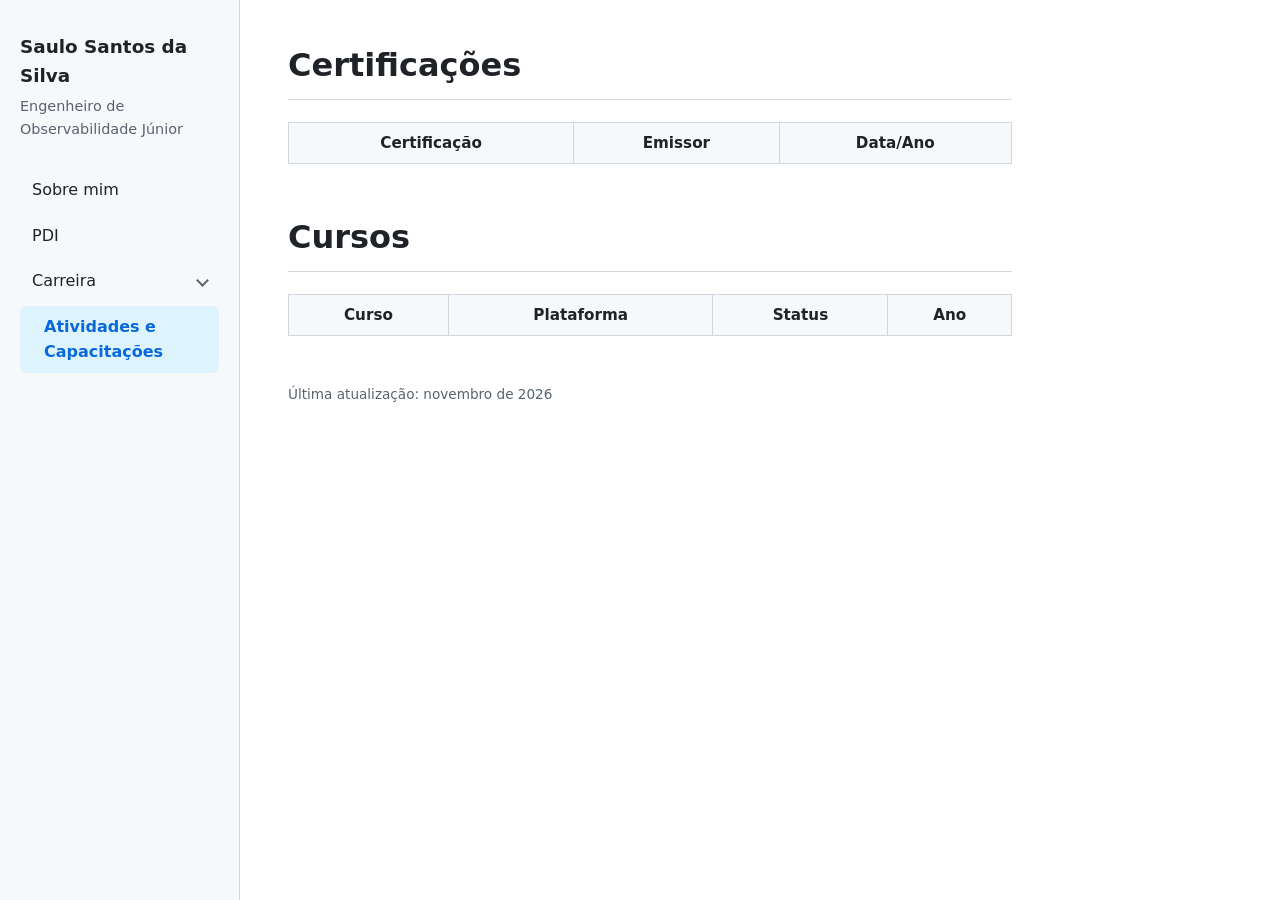
==== atividades-e-capacitacoes.html @ e50bb27c "ajustado atividades e capacitações" ====
<!DOCTYPE html>
<html lang="pt-BR">
<head>
  <meta charset="UTF-8">
  <meta name="viewport" content="width=device-width, initial-scale=1.0">
  <title>Atividades e Capacitações | Saulo Santos da Silva</title>
  <link rel="stylesheet" href="style.css?v=5">
</head>
<body>

  <aside class="lateral">
    <p class="nome">Saulo Santos da Silva</p>
    <p class="cargo">Engenheiro de Observabilidade Júnior</p>
    <nav>
      <a href="index.html">Sobre mim</a>
      <a href="pdi.html">PDI</a>
      <details open>
        <summary>Carreira</summary>
        <a href="atividades-e-capacitacoes.html" class="ativo">Atividades e Capacitações</a>
      </details>
    </nav>
  </aside>

  <main>
    <h1>Certificações</h1>
    <table class="certificacoes">
      <thead>
        <tr>
          <th>Certificação</th>
          <th>Emissor</th>
          <th>Data/Ano</th>
        </tr>
      </thead>
      <tbody>
        <!-- Para adicionar uma certificação, copie o bloco abaixo e preencha:
        <tr>
          <td>Nome da certificação</td>
          <td>Quem emitiu</td>
          <td>2026</td>
        </tr>
        -->
      </tbody>
    </table>

    <h1>Cursos</h1>
    <table class="cursos">
      <thead>
        <tr>
          <th>Curso</th>
          <th>Plataforma</th>
          <th>Status</th>
          <th>Ano</th>
        </tr>
      </thead>
      <tbody>
        <!-- Para adicionar um curso, copie o bloco abaixo e preencha:
        <tr>
          <td>Nome do curso</td>
          <td>Onde fez</td>
          <td>Status</td>
          <td>2026</td>
        </tr>
        -->
      </tbody>
    </table>

    <footer>Última atualização: novembro de 2026</footer>
  </main>

</body>
</html>
---- style.css ----
* { box-sizing: border-box; }

body {
  margin: 0;
  font-family: system-ui, -apple-system, "Segoe UI", Roboto, sans-serif;
  line-height: 1.6;
  color: #1f2328;
  background: #ffffff;
}

/* ===== Menu lateral ===== */
.lateral {
  position: fixed;
  top: 0;
  left: 0;
  width: 240px;
  height: 100vh;
  padding: 32px 20px;
  background: #f6f8fa;
  border-right: 1px solid #d0d7de;
}

.lateral .nome { margin: 0; font-size: 1.15rem; font-weight: 600; }
.lateral .cargo { margin: 4px 0 28px; color: #59636e; font-size: 0.9rem; }

.lateral nav a {
  display: block;
  padding: 8px 12px;
  margin-bottom: 4px;
  border-radius: 6px;
  color: #1f2328;
  text-decoration: none;
}

.lateral nav a:hover { background: #eaeef2; }

/* Menu expansível (ex.: Carreira) */
.lateral nav summary {
  display: flex;
  justify-content: space-between;
  align-items: center;
  padding: 8px 12px;
  margin-bottom: 4px;
  border-radius: 6px;
  cursor: pointer;
  list-style: none;
}
.lateral nav summary::-webkit-details-marker { display: none; }
/* Seta ">" à direita do nome; gira para baixo quando aberto */
.lateral nav summary::after {
  content: "";
  width: 7px;
  height: 7px;
  border-right: 2px solid #59636e;
  border-bottom: 2px solid #59636e;
  transform: rotate(-45deg);
  transition: transform 0.15s;
}
.lateral nav details[open] > summary::after { transform: rotate(45deg); }
.lateral nav summary:hover { background: #eaeef2; }
.lateral nav details a { padding-left: 24px; }

.lateral nav a.ativo {
  background: #ddf4ff;
  color: #0969da;
  font-weight: 600;
}

/* ===== Conteúdo ===== */
main {
  margin-left: 240px;
  max-width: 820px;
  padding: 40px 48px;
}

h1 { margin-top: 48px; border-bottom: 1px solid #d0d7de; padding-bottom: 8px; }
h1:first-child { margin-top: 0; }
h2 { margin-top: 32px; margin-bottom: 4px; font-size: 1.2rem; }

table { width: 100%; border-collapse: collapse; margin: 12px 0; font-size: 0.95rem; }
th, td { border: 1px solid #d0d7de; padding: 8px 10px; text-align: left; vertical-align: top; }
th { background: #f6f8fa; }
.formacao th,
.trajetoria th,
.base-tecnica th,
.atividades th,
.certificacoes th,
.cursos th { text-align: center; }

.nota {
  background: #fff8c5;
  border: 1px solid #d4a72c;
  padding: 10px 14px;
  border-radius: 6px;
  font-size: 0.95rem;
}

footer { margin-top: 48px; color: #59636e; font-size: 0.85rem; }

/* ===== Celular: menu vai para o topo ===== */
@media (max-width: 700px) {
  .lateral {
    position: static;
    width: 100%;
    height: auto;
    padding: 20px;
    border-right: none;
    border-bottom: 1px solid #d0d7de;
  }
  .lateral .cargo { margin-bottom: 12px; }
  .lateral nav a { display: inline-block; }
  .lateral nav details { display: inline-block; vertical-align: top; }
  .lateral nav details a { padding-left: 12px; }
  main { margin-left: 0; padding: 24px 20px; }
}
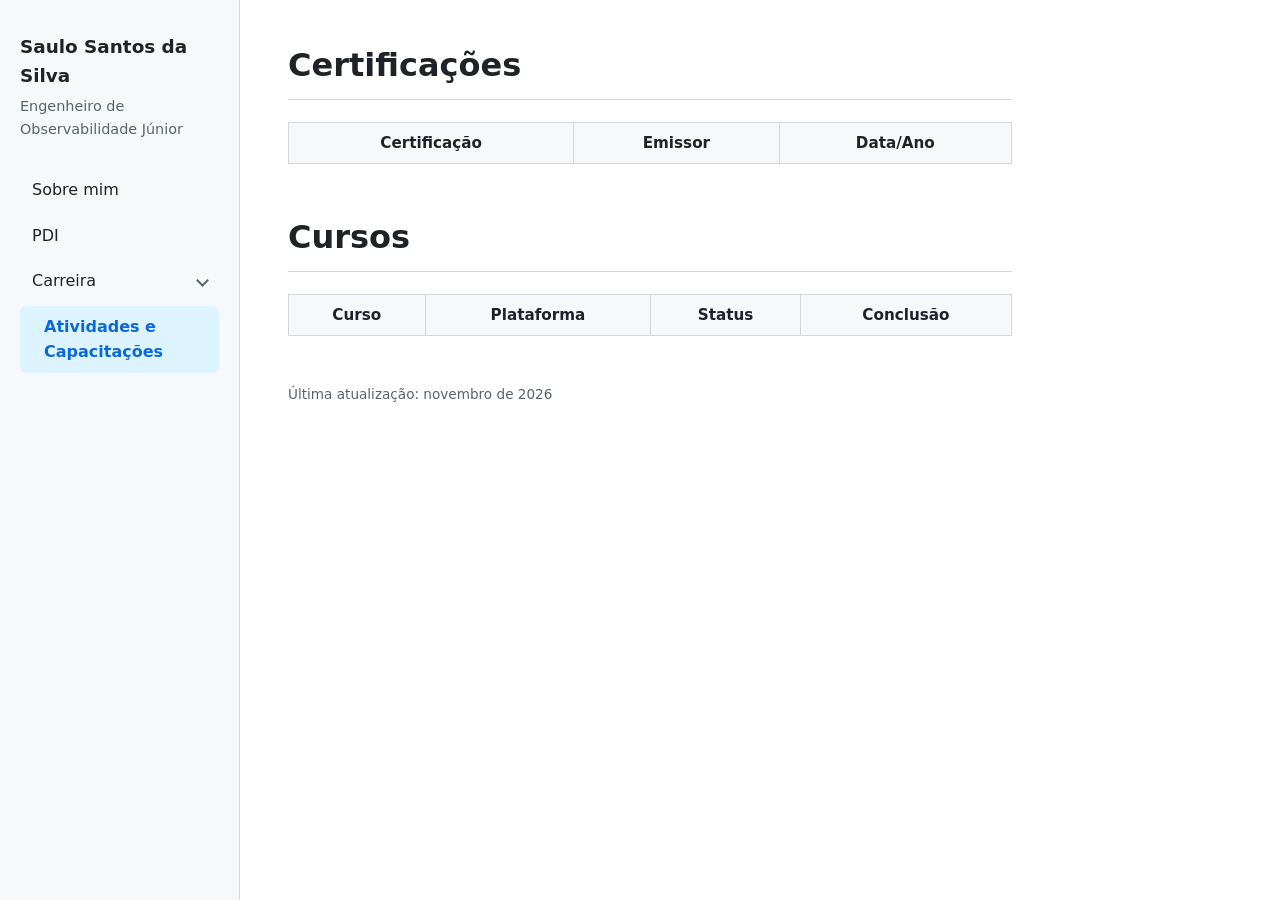
==== commit 846adb6d: "ajuste" ====
--- a/atividades-e-capacitacoes.html
+++ b/atividades-e-capacitacoes.html
@@ -49,7 +49,7 @@
           <th>Curso</th>
           <th>Plataforma</th>
           <th>Status</th>
-          <th>Ano</th>
+          <th>Conclusão</th>
         </tr>
       </thead>
       <tbody>
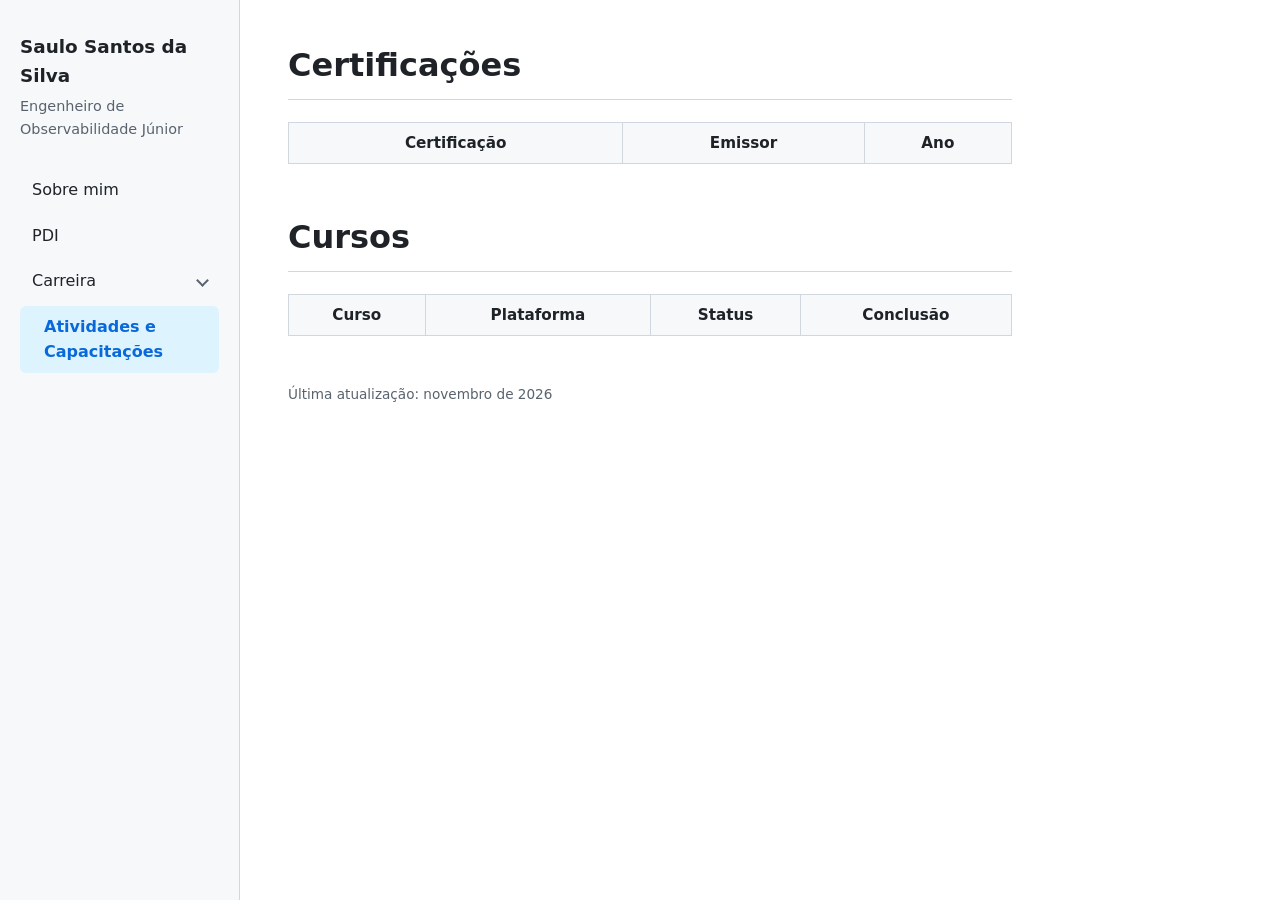
==== commit 2d7210d4: "alterado certificações" ====
--- a/atividades-e-capacitacoes.html
+++ b/atividades-e-capacitacoes.html
@@ -28,7 +28,7 @@
         <tr>
           <th>Certificação</th>
           <th>Emissor</th>
-          <th>Data/Ano</th>
+          <th>Ano</th>
         </tr>
       </thead>
       <tbody>
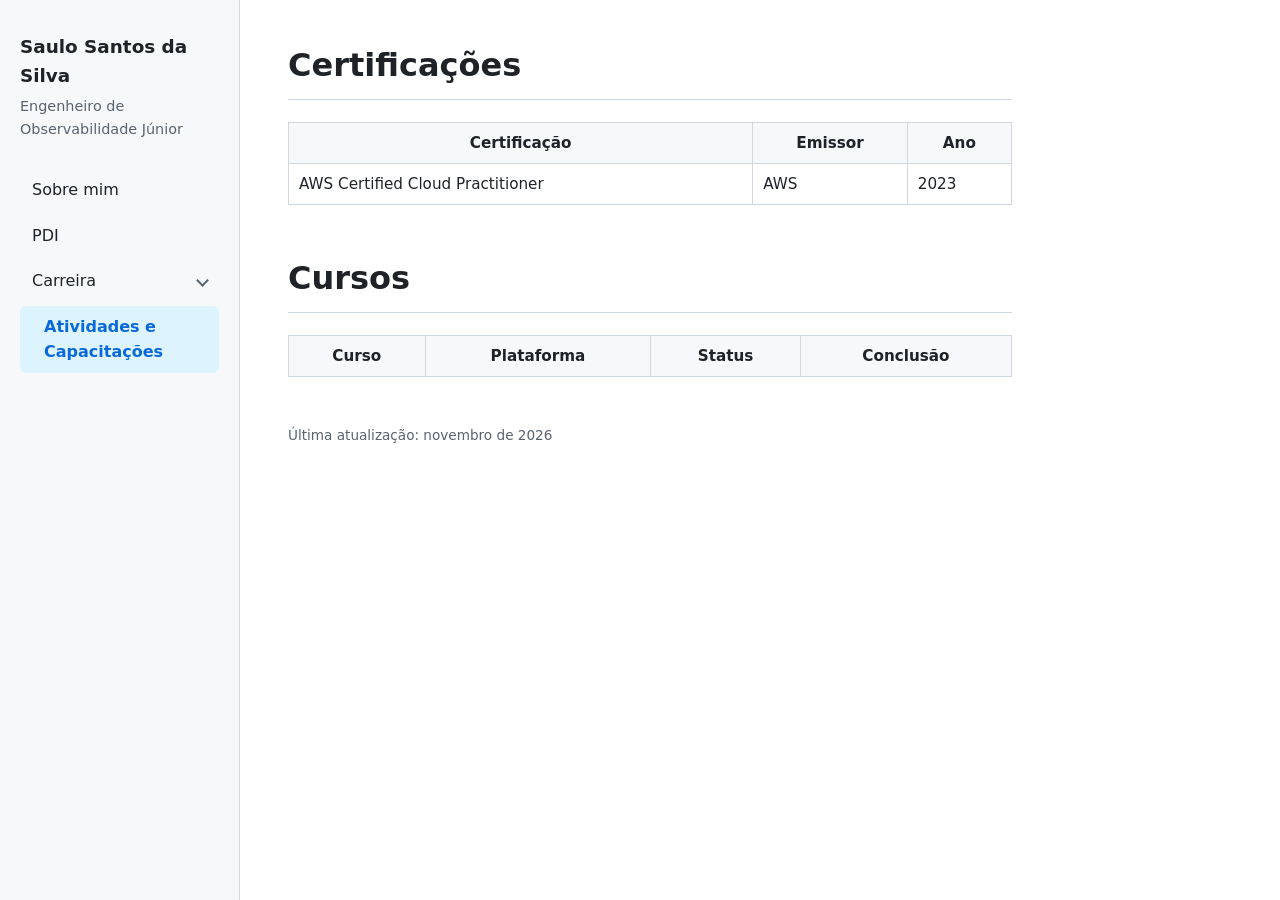
==== commit fa050e57: "Adiciona certificação AWS Certified Cloud Practitioner Co-Authored-By: Claude Opus 5.5 <noreply@anth" ====
--- a/atividades-e-capacitacoes.html
+++ b/atividades-e-capacitacoes.html
@@ -39,6 +39,11 @@
           <td>2026</td>
         </tr>
         -->
+        <tr>
+          <td>AWS Certified Cloud Practitioner</td>
+          <td>AWS</td>
+          <td>2023</td>
+        </tr>
       </tbody>
     </table>
 
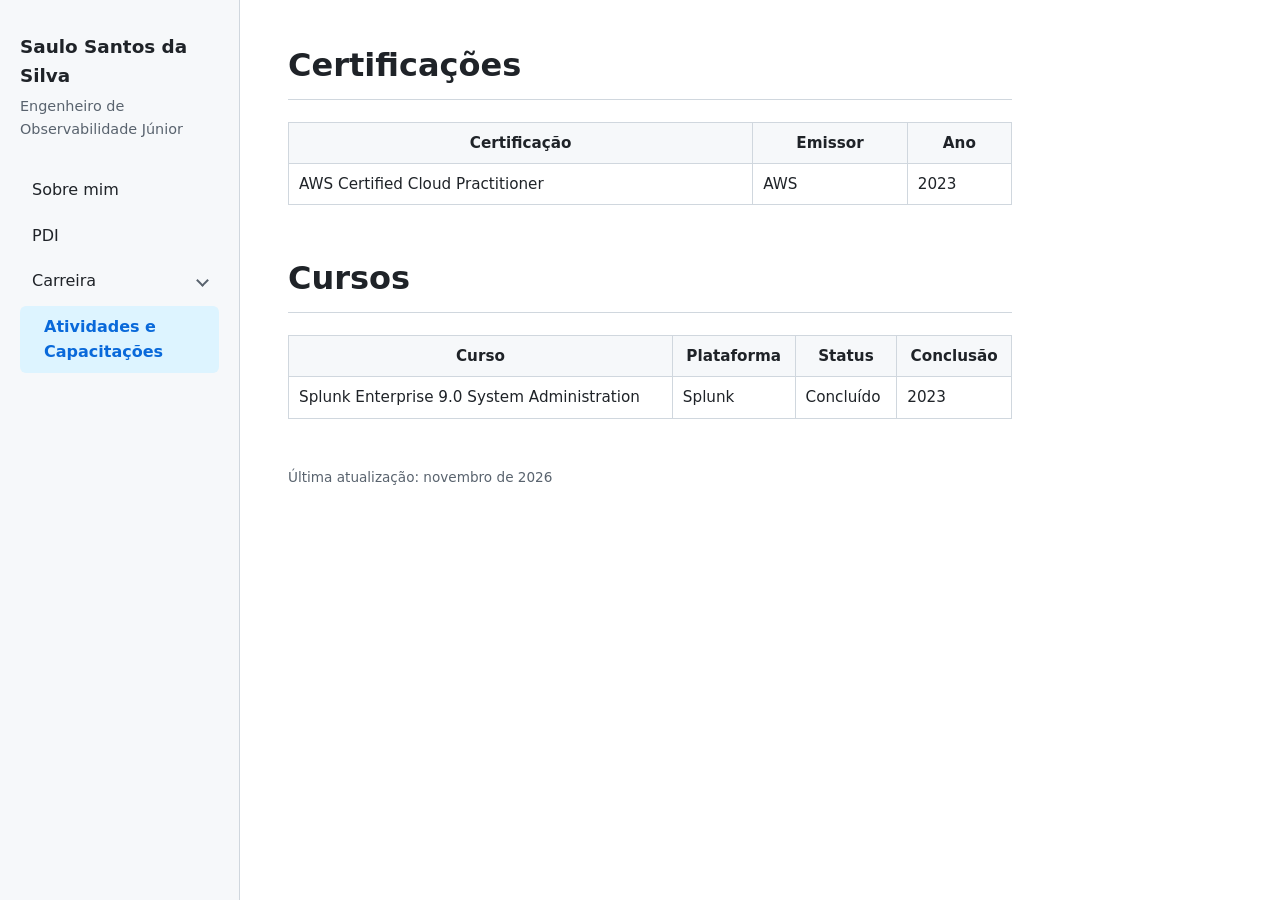
==== commit 7be1c876: "Adiciona curso Splunk Enterprise 9.0 System Administration Co-Authored-By: Claude Opus 5.5 <noreply@" ====
--- a/atividades-e-capacitacoes.html
+++ b/atividades-e-capacitacoes.html
@@ -66,6 +66,12 @@
           <td>2026</td>
         </tr>
         -->
+        <tr>
+          <td>Splunk Enterprise 9.0 System Administration</td>
+          <td>Splunk</td>
+          <td>Concluído</td>
+          <td>2023</td>
+        </tr>
       </tbody>
     </table>
 
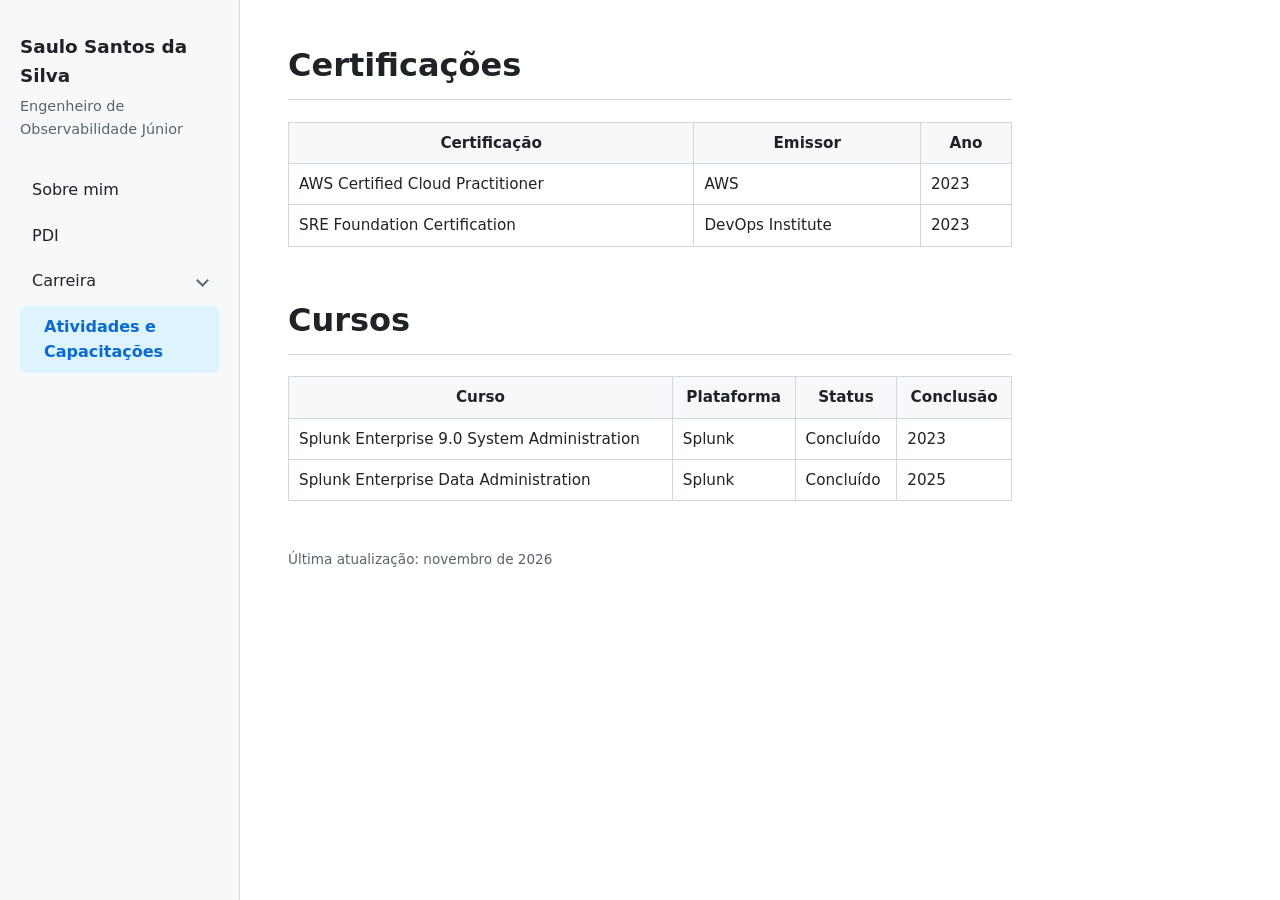
==== commit 0413a995: "Adiciona certificação SRE Foundation e curso Splunk Enterprise Data Administration Co-Authored-By: C" ====
--- a/atividades-e-capacitacoes.html
+++ b/atividades-e-capacitacoes.html
@@ -44,6 +44,11 @@
           <td>AWS</td>
           <td>2023</td>
         </tr>
+        <tr>
+          <td>SRE Foundation Certification</td>
+          <td>DevOps Institute</td>
+          <td>2023</td>
+        </tr>
       </tbody>
     </table>
 
@@ -72,6 +77,12 @@
           <td>Concluído</td>
           <td>2023</td>
         </tr>
+        <tr>
+          <td>Splunk Enterprise Data Administration</td>
+          <td>Splunk</td>
+          <td>Concluído</td>
+          <td>2025</td>
+        </tr>
       </tbody>
     </table>
 
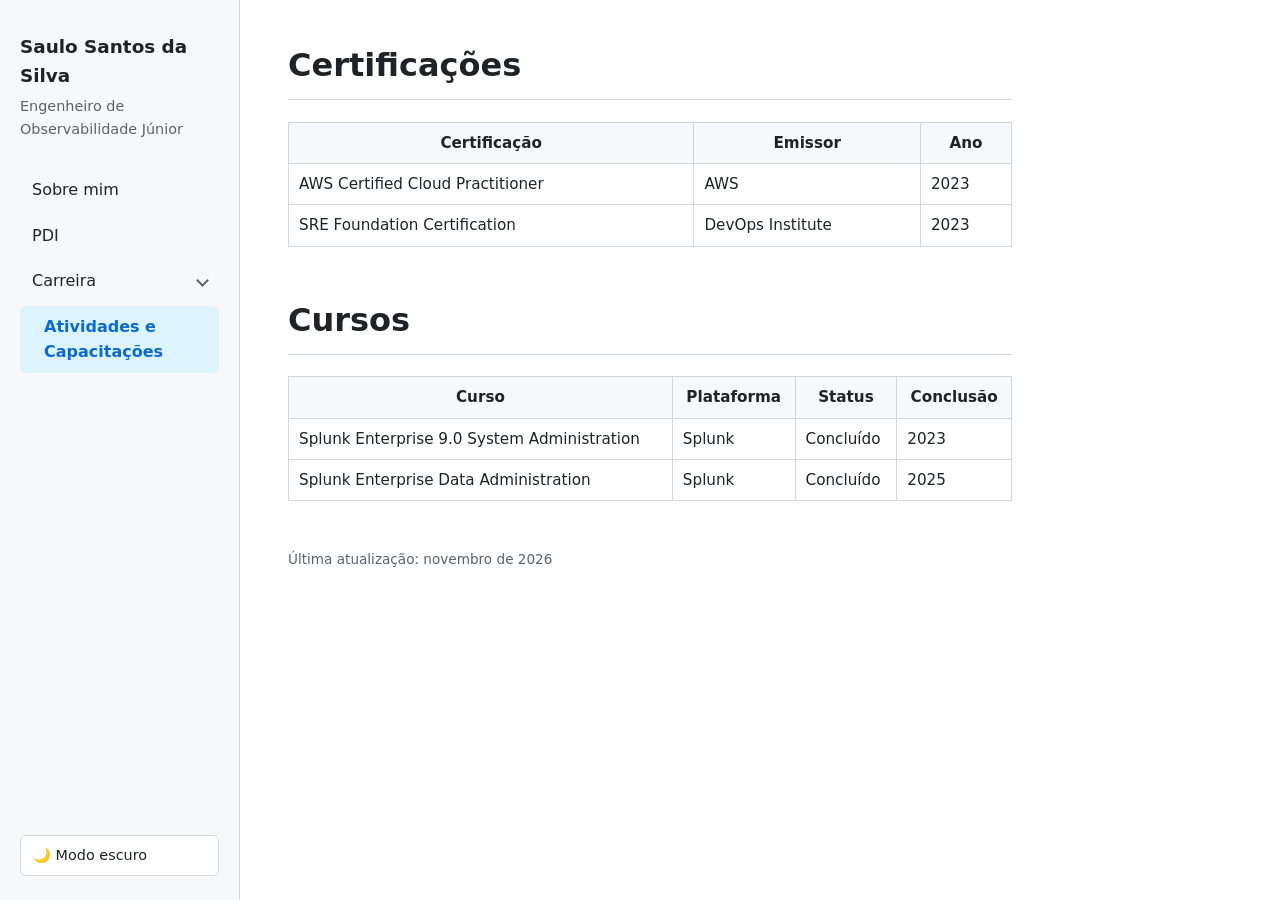
==== commit 27094fc7: "Adiciona botão de modo claro/escuro no rodapé do menu lateral Co-Authored-By: Claude Opus 5.5 <norep" ====
--- a/atividades-e-capacitacoes.html
+++ b/atividades-e-capacitacoes.html
@@ -4,7 +4,8 @@
   <meta charset="UTF-8">
   <meta name="viewport" content="width=device-width, initial-scale=1.0">
   <title>Atividades e Capacitações | Saulo Santos da Silva</title>
-  <link rel="stylesheet" href="style.css?v=5">
+  <link rel="stylesheet" href="style.css?v=6">
+  <script src="tema.js?v=1"></script>
 </head>
 <body>
 
@@ -19,6 +20,7 @@
         <a href="atividades-e-capacitacoes.html" class="ativo">Atividades e Capacitações</a>
       </details>
     </nav>
+    <button type="button" class="tema-botao">🌙 Modo escuro</button>
   </aside>
 
   <main>
--- a/style.css
+++ b/style.css
@@ -1,11 +1,41 @@
+/* ===== Cores (modo claro e escuro) ===== */
+:root {
+  --texto: #1f2328;
+  --texto-suave: #59636e;
+  --fundo: #ffffff;
+  --fundo-suave: #f6f8fa;
+  --hover: #eaeef2;
+  --borda: #d0d7de;
+  --destaque-fundo: #ddf4ff;
+  --destaque-texto: #0969da;
+  --nota-fundo: #fff8c5;
+  --nota-borda: #d4a72c;
+  color-scheme: light;
+}
+
+[data-tema="escuro"] {
+  --texto: #e6edf3;
+  --texto-suave: #9198a1;
+  --fundo: #0d1117;
+  --fundo-suave: #161b22;
+  --hover: #21262d;
+  --borda: #30363d;
+  --destaque-fundo: #1f3a5f;
+  --destaque-texto: #58a6ff;
+  --nota-fundo: #2e2a15;
+  --nota-borda: #9e6a03;
+  color-scheme: dark;
+}
+
 * { box-sizing: border-box; }
 
 body {
   margin: 0;
   font-family: system-ui, -apple-system, "Segoe UI", Roboto, sans-serif;
   line-height: 1.6;
-  color: #1f2328;
-  background: #ffffff;
+  color: var(--texto);
+  background: var(--fundo);
+  transition: background 0.2s, color 0.2s;
 }
 
 /* ===== Menu lateral ===== */
@@ -16,23 +46,23 @@
   width: 240px;
   height: 100vh;
   padding: 32px 20px;
-  background: #f6f8fa;
-  border-right: 1px solid #d0d7de;
+  background: var(--fundo-suave);
+  border-right: 1px solid var(--borda);
 }
 
 .lateral .nome { margin: 0; font-size: 1.15rem; font-weight: 600; }
-.lateral .cargo { margin: 4px 0 28px; color: #59636e; font-size: 0.9rem; }
+.lateral .cargo { margin: 4px 0 28px; color: var(--texto-suave); font-size: 0.9rem; }
 
 .lateral nav a {
   display: block;
   padding: 8px 12px;
   margin-bottom: 4px;
   border-radius: 6px;
-  color: #1f2328;
+  color: var(--texto);
   text-decoration: none;
 }
 
-.lateral nav a:hover { background: #eaeef2; }
+.lateral nav a:hover { background: var(--hover); }
 
 /* Menu expansível (ex.: Carreira) */
 .lateral nav summary {
@@ -51,18 +81,38 @@
   content: "";
   width: 7px;
   height: 7px;
-  border-right: 2px solid #59636e;
-  border-bottom: 2px solid #59636e;
+  border-right: 2px solid var(--texto-suave);
+  border-bottom: 2px solid var(--texto-suave);
   transform: rotate(-45deg);
   transition: transform 0.15s;
 }
 .lateral nav details[open] > summary::after { transform: rotate(45deg); }
-.lateral nav summary:hover { background: #eaeef2; }
+.lateral nav summary:hover { background: var(--hover); }
 .lateral nav details a { padding-left: 24px; }
 
+/* Botão de modo claro/escuro: rodapé do menu lateral */
+.tema-botao {
+  position: absolute;
+  left: 20px;
+  right: 20px;
+  bottom: 24px;
+  display: flex;
+  align-items: center;
+  gap: 8px;
+  padding: 8px 12px;
+  border: 1px solid var(--borda);
+  border-radius: 6px;
+  background: var(--fundo);
+  color: var(--texto);
+  font: inherit;
+  font-size: 0.9rem;
+  cursor: pointer;
+}
+.tema-botao:hover { background: var(--hover); }
+
 .lateral nav a.ativo {
-  background: #ddf4ff;
-  color: #0969da;
+  background: var(--destaque-fundo);
+  color: var(--destaque-texto);
   font-weight: 600;
 }
 
@@ -73,13 +123,13 @@
   padding: 40px 48px;
 }
 
-h1 { margin-top: 48px; border-bottom: 1px solid #d0d7de; padding-bottom: 8px; }
+h1 { margin-top: 48px; border-bottom: 1px solid var(--borda); padding-bottom: 8px; }
 h1:first-child { margin-top: 0; }
 h2 { margin-top: 32px; margin-bottom: 4px; font-size: 1.2rem; }
 
 table { width: 100%; border-collapse: collapse; margin: 12px 0; font-size: 0.95rem; }
-th, td { border: 1px solid #d0d7de; padding: 8px 10px; text-align: left; vertical-align: top; }
-th { background: #f6f8fa; }
+th, td { border: 1px solid var(--borda); padding: 8px 10px; text-align: left; vertical-align: top; }
+th { background: var(--fundo-suave); }
 .formacao th,
 .trajetoria th,
 .base-tecnica th,
@@ -88,26 +138,27 @@
 .cursos th { text-align: center; }
 
 .nota {
-  background: #fff8c5;
-  border: 1px solid #d4a72c;
+  background: var(--nota-fundo);
+  border: 1px solid var(--nota-borda);
   padding: 10px 14px;
   border-radius: 6px;
   font-size: 0.95rem;
 }
 
-footer { margin-top: 48px; color: #59636e; font-size: 0.85rem; }
+footer { margin-top: 48px; color: var(--texto-suave); font-size: 0.85rem; }
 
 /* ===== Celular: menu vai para o topo ===== */
 @media (max-width: 700px) {
   .lateral {
-    position: static;
+    position: relative;
     width: 100%;
     height: auto;
     padding: 20px;
     border-right: none;
-    border-bottom: 1px solid #d0d7de;
+    border-bottom: 1px solid var(--borda);
   }
   .lateral .cargo { margin-bottom: 12px; }
+  .tema-botao { position: static; display: inline-flex; margin-top: 12px; }
   .lateral nav a { display: inline-block; }
   .lateral nav details { display: inline-block; vertical-align: top; }
   .lateral nav details a { padding-left: 12px; }
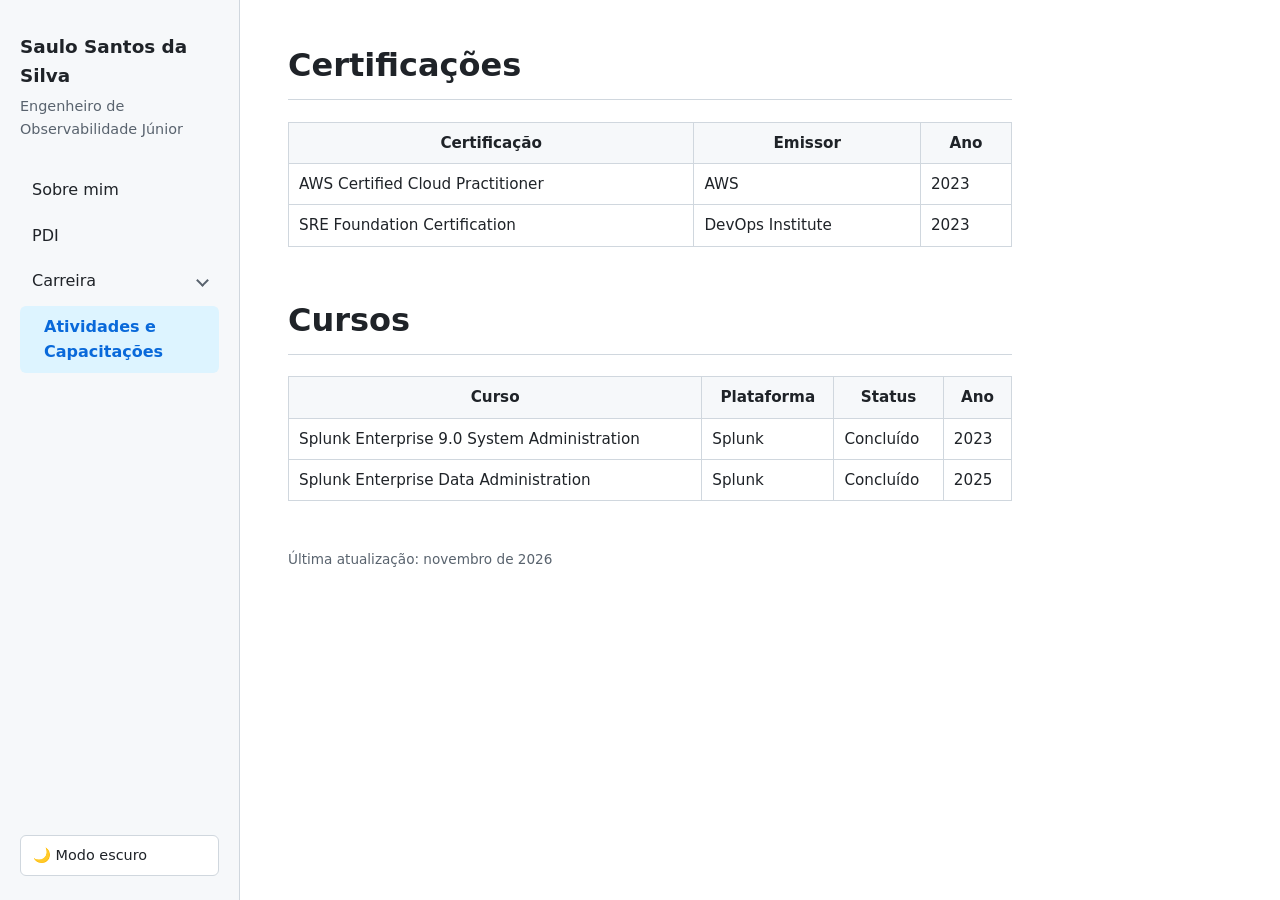
==== commit af611dbb: "ajuste" ====
--- a/atividades-e-capacitacoes.html
+++ b/atividades-e-capacitacoes.html
@@ -61,7 +61,7 @@
           <th>Curso</th>
           <th>Plataforma</th>
           <th>Status</th>
-          <th>Conclusão</th>
+          <th>Ano</th>
         </tr>
       </thead>
       <tbody>
